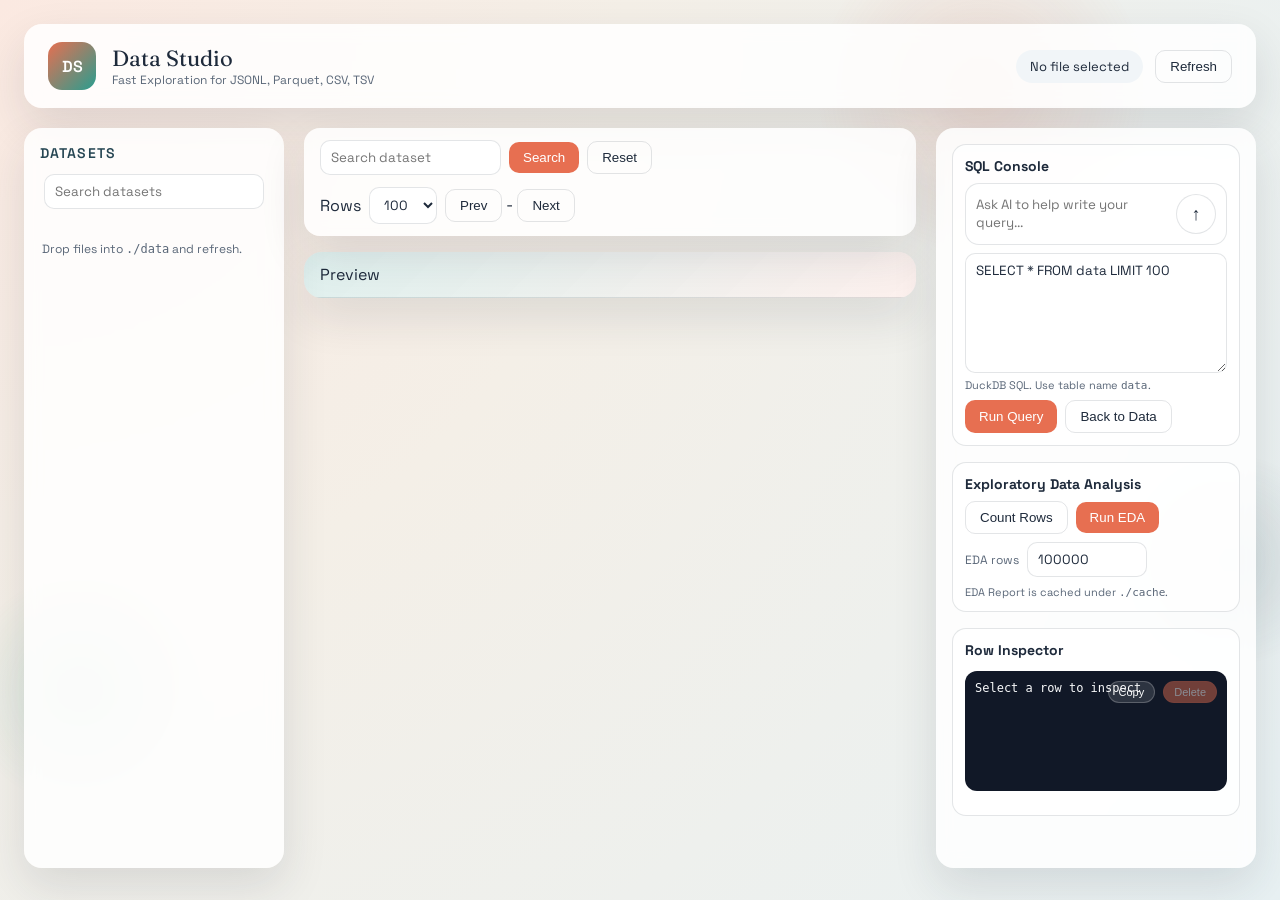
==== static/index.html @ f37d76f2 "initial commit" ====
<!DOCTYPE html>
<html lang="en">
  <head>
    <meta charset="UTF-8" />
    <meta name="viewport" content="width=device-width, initial-scale=1" />
    <title>Data Viewer</title>
    <link rel="stylesheet" href="styles.css" />
  </head>
  <body>
    <div class="app">
      <header class="topbar">
        <div class="brand">
          <div class="logo">DS</div>
          <div>
            <div class="title">Data Studio</div>
            <div class="subtitle">
              Fast Exploration for JSONL, Parquet, CSV, TSV
            </div>
          </div>
        </div>
        <div class="top-actions">
          <div class="file-pill" id="current-file">No file selected</div>
          <button class="ghost" id="refresh-files">Refresh</button>
        </div>
      </header>

      <div class="layout">
        <aside class="sidebar">
          <div class="panel-title">Datasets</div>
          <div class="dataset-search">
            <input
              id="dataset-search"
              type="text"
              placeholder="Search datasets"
            />
          </div>
          <div class="empty dataset-empty" id="dataset-empty">
            No datasets match.
          </div>
          <div class="files" id="file-list"></div>
          <div class="drop-hint" id="drop-hint">Drop files here to upload.</div>
          <div class="empty" id="file-empty">
            Drop files into <code>./data</code> and refresh.
          </div>
        </aside>

        <main class="main">
          <div class="toolbar">
            <div class="toolbar-group">
              <input
                id="search-input"
                type="text"
                placeholder="Search dataset"
              />
              <button id="search-btn">Search</button>
              <button class="ghost" id="clear-search">Reset</button>
            </div>
            <div class="toolbar-group">
              <label for="page-size">Rows</label>
              <select id="page-size">
                <option value="50">50</option>
                <option value="100" selected>100</option>
                <option value="200">200</option>
                <option value="500">500</option>
              </select>
              <div class="pagination">
                <button class="ghost" id="prev-page">Prev</button>
                <span id="page-info">-</span>
                <button class="ghost" id="next-page">Next</button>
              </div>
            </div>
          </div>

          <div class="table-card">
            <div class="table-header">
              <div id="view-label">Preview</div>
              <div class="meta" id="dataset-meta"></div>
            </div>
            <div class="table-wrap">
              <table id="data-table">
                <thead></thead>
                <tbody></tbody>
              </table>
            </div>
          </div>
        </main>

        <aside class="inspector">
          <section class="panel">
            <h3>SQL Console</h3>
            <div class="nl-query">
              <textarea
                id="nl-input"
                placeholder="Ask AI to help write your query..."
                rows="2"
              ></textarea>
              <button
                class="nl-send"
                id="nl-generate"
                aria-label="Generate SQL"
              >
                ↑
              </button>
            </div>
            <div class="muted" id="nl-status"></div>
            <textarea id="sql-input" spellcheck="false">
SELECT * FROM data LIMIT 100</textarea
            >
            <div class="hint">
              DuckDB SQL. Use table name <code>data</code>.
            </div>
            <div class="panel-actions">
              <button id="run-query">Run Query</button>
              <button class="ghost" id="reset-view">Back to Data</button>
            </div>
          </section>

          <section class="panel">
            <h3>Exploratory Data Analysis</h3>
            <div class="eda-actions">
              <button class="ghost" id="count-rows">Count Rows</button>
              <button id="run-eda">Run EDA</button>
            </div>
            <div class="muted" id="row-count"></div>
            <div class="eda-settings">
              <label for="eda-sample">EDA rows</label>
              <input
                id="eda-sample"
                type="number"
                min="100"
                max="10000000"
                step="100"
                value="100000"
              />
            </div>
            <div class="hint">
              EDA Report is cached under <code>./cache</code>.
            </div>
            <div class="muted" id="eda-status"></div>
            <a
              id="eda-link"
              class="eda-link"
              target="_blank"
              rel="noreferrer"
            ></a>
          </section>

          <section class="panel">
            <h3>Row Inspector</h3>
            <div class="row-inspector-wrap">
              <div class="row-inspector-actions">
                <button class="copy-btn" id="copy-row" type="button">
                  Copy
                </button>
                <button class="delete-btn" id="delete-row" type="button">
                  Delete
                </button>
              </div>
              <pre id="row-inspector" class="row-inspector">
Select a row to inspect</pre
              >
            </div>
          </section>
        </aside>
      </div>
    </div>

    <div class="bg-shape one"></div>
    <div class="bg-shape two"></div>
    <div class="bg-shape three"></div>

    <div class="image-overlay" id="image-overlay">
      <div class="overlay-card">
        <button
          class="overlay-close"
          id="overlay-close"
          aria-label="Close image"
        >
          &times;
        </button>
        <div class="overlay-content">
          <div class="overlay-image">
            <img id="overlay-image" alt="Expanded preview" />
          </div>
          <div class="overlay-meta">
            <div class="overlay-title" id="overlay-title">Row</div>
            <div class="overlay-fields" id="overlay-fields"></div>
          </div>
        </div>
        <div class="overlay-nav" id="overlay-nav">
          <button
            class="overlay-nav-btn"
            id="overlay-prev"
            aria-label="Previous image"
          >
            ←
          </button>
          <div class="overlay-index" id="overlay-index"></div>
          <button
            class="overlay-nav-btn"
            id="overlay-next"
            aria-label="Next image"
          >
            →
          </button>
        </div>
      </div>
    </div>

    <div class="json-overlay" id="json-overlay">
      <div class="json-card">
        <div class="json-header">
          <div class="json-title" id="json-title">JSON View</div>
          <button class="json-close" id="json-close" aria-label="Close JSON">
            &times;
          </button>
        </div>
        <div class="json-body-wrap">
          <button class="copy-btn copy-btn--light" id="copy-json" type="button">
            Copy
          </button>
          <pre class="json-body" id="json-body"></pre>
        </div>
      </div>
    </div>

    <div class="confirm-overlay" id="delete-overlay">
      <div class="confirm-card">
        <div class="confirm-title">Delete row?</div>
        <div class="confirm-message" id="delete-message"></div>
        <div class="confirm-actions">
          <button class="confirm-btn" id="delete-cancel" type="button">
            Cancel
          </button>
          <button class="confirm-btn" id="delete-soft" type="button">
            Hide only
          </button>
          <button
            class="confirm-btn confirm-btn--danger"
            id="delete-hard"
            type="button"
          >
            Delete from file
          </button>
        </div>
      </div>
    </div>

    <div class="confirm-overlay" id="column-delete-overlay">
      <div class="confirm-card">
        <div class="confirm-title">Delete column?</div>
        <div class="confirm-message" id="column-delete-message"></div>
        <div class="confirm-actions">
          <button class="confirm-btn" id="column-delete-cancel" type="button">
            Cancel
          </button>
          <button class="confirm-btn" id="column-delete-soft" type="button">
            Hide only
          </button>
          <button
            class="confirm-btn confirm-btn--danger"
            id="column-delete-hard"
            type="button"
          >
            Delete from file
          </button>
        </div>
      </div>
    </div>

    <div class="confirm-overlay" id="error-overlay">
      <div class="confirm-card">
        <div class="confirm-title">Error</div>
        <div class="confirm-message" id="error-message"></div>
        <div class="confirm-actions">
          <button class="confirm-btn" id="error-ok" type="button">OK</button>
        </div>
      </div>
    </div>

    <script src="app.js"></script>
  </body>
</html>
---- static/styles.css ----
@import url("https://fonts.googleapis.com/css2?family=Space+Grotesk:wght@400;500;600&family=Fraunces:opsz,wght@9..144,500;700&display=swap");

:root {
  --bg: #f4efe7;
  --ink: #1e2a3b;
  --muted: #5a6778;
  --panel: rgba(255, 255, 255, 0.85);
  --panel-strong: #ffffff;
  --accent: #e76f51;
  --accent-2: #2a9d8f;
  --accent-3: #264653;
  --border: rgba(30, 42, 59, 0.12);
  --shadow: 0 18px 45px rgba(30, 42, 59, 0.12);
  --expanded-field-max: 300px;
}

* {
  box-sizing: border-box;
}

body {
  margin: 0;
  font-family: "Space Grotesk", "Segoe UI", sans-serif;
  background: radial-gradient(
    circle at top left,
    #fbe9e1 0%,
    #f4efe7 40%,
    #e8f1f3 100%
  );
  color: var(--ink);
  min-height: 100vh;
}

.app {
  position: relative;
  z-index: 1;
  padding: 24px;
  display: flex;
  flex-direction: column;
  gap: 20px;
  min-height: 100vh;
}

.topbar {
  display: flex;
  justify-content: space-between;
  align-items: center;
  padding: 18px 24px;
  background: var(--panel);
  border-radius: 18px;
  box-shadow: var(--shadow);
  backdrop-filter: blur(8px);
  animation: dropIn 0.6s ease;
}

.brand {
  display: flex;
  align-items: center;
  gap: 16px;
}

.logo {
  width: 48px;
  height: 48px;
  background: linear-gradient(135deg, var(--accent), var(--accent-2));
  color: #fff;
  border-radius: 14px;
  display: grid;
  place-items: center;
  font-weight: 600;
}

.title {
  font-family: "Fraunces", serif;
  font-size: 22px;
}

.subtitle {
  font-size: 12px;
  color: var(--muted);
}

.top-actions {
  display: flex;
  align-items: center;
  gap: 12px;
}

.file-pill {
  padding: 8px 14px;
  background: #f1f5f8;
  border-radius: 999px;
  font-size: 13px;
  max-width: 320px;
  white-space: nowrap;
  overflow: hidden;
  text-overflow: ellipsis;
}

.layout {
  display: grid;
  grid-template-columns: 260px minmax(0, 1fr) 320px;
  gap: 20px;
  flex: 1;
  min-height: 0;
}

.sidebar {
  display: flex;
  flex-direction: column;
  gap: 12px;
  background: var(--panel);
  border-radius: 18px;
  padding: 16px;
  box-shadow: var(--shadow);
  backdrop-filter: blur(8px);
  max-height: calc(100vh - 160px);
  overflow: auto;
  position: relative;
}

.sidebar,
.main,
.inspector {
  min-width: 0;
}

.inspector {
  display: flex;
  flex-direction: column;
  gap: 16px;
  background: var(--panel);
  border-radius: 18px;
  padding: 16px;
  box-shadow: var(--shadow);
  backdrop-filter: blur(8px);
  max-height: calc(100vh - 160px);
  overflow-y: auto;
  overflow-x: hidden;
}

.panel-title {
  font-weight: 600;
  font-size: 14px;
  text-transform: uppercase;
  letter-spacing: 0.08em;
  color: var(--accent-3);
}

.dataset-search {
  display: flex;
  gap: 8px;
  align-items: center;
  justify-content: center;
  width: 100%;
}

.dataset-search input {
  flex: 1;
  max-width: 220px;
}

.dataset-empty {
  display: none;
}

.files {
  display: flex;
  flex-direction: column;
  gap: 8px;
  overflow: visible;
  padding-right: 4px;
}

.drop-hint {
  position: absolute;
  inset: 12px;
  border: 2px dashed rgba(42, 157, 143, 0.4);
  border-radius: 14px;
  background: rgba(255, 255, 255, 0.7);
  color: var(--muted);
  font-size: 13px;
  display: flex;
  align-items: center;
  justify-content: center;
  text-align: center;
  padding: 12px;
  opacity: 0;
  pointer-events: none;
  transition: opacity 0.2s ease;
}

.sidebar.drag-over .drop-hint {
  opacity: 1;
}

.file-item {
  padding: 10px 12px;
  border-radius: 12px;
  border: 1px solid transparent;
  background: rgba(255, 255, 255, 0.6);
  cursor: pointer;
  transition: all 0.2s ease;
}

.file-item:hover {
  border-color: var(--accent);
  transform: translateY(-1px);
}

.file-item.active {
  background: #ffe2d4;
  border-color: var(--accent);
  box-shadow: inset 0 0 0 1px rgba(231, 111, 81, 0.2);
  font-weight: 500;
}

.main {
  display: flex;
  flex-direction: column;
  gap: 16px;
}

.toolbar {
  display: flex;
  justify-content: space-between;
  align-items: center;
  gap: 12px;
  flex-wrap: wrap;
  background: var(--panel);
  border-radius: 16px;
  padding: 12px 16px;
  box-shadow: var(--shadow);
  backdrop-filter: blur(8px);
}

.toolbar-group {
  display: flex;
  gap: 8px;
  align-items: center;
  flex-wrap: wrap;
}

input,
select,
textarea {
  font-family: inherit;
  border-radius: 10px;
  border: 1px solid var(--border);
  padding: 8px 10px;
  background: #fff;
  color: var(--ink);
}

textarea {
  width: 100%;
  min-height: 120px;
  resize: vertical;
}

button {
  border: none;
  border-radius: 10px;
  padding: 8px 14px;
  background: var(--accent);
  color: #fff;
  cursor: pointer;
  transition: transform 0.2s ease;
}

button:hover {
  transform: translateY(-1px);
}

button.ghost {
  background: transparent;
  border: 1px solid var(--border);
  color: var(--ink);
}

.table-card {
  background: var(--panel-strong);
  border-radius: 18px;
  box-shadow: var(--shadow);
  overflow: hidden;
  display: flex;
  flex-direction: column;
  animation: fadeIn 0.6s ease;
}

.table-header {
  display: flex;
  justify-content: space-between;
  align-items: center;
  padding: 12px 16px;
  background: linear-gradient(
    135deg,
    rgba(42, 157, 143, 0.15),
    rgba(231, 111, 81, 0.1)
  );
  border-bottom: 1px solid var(--border);
}

.table-wrap {
  overflow: auto;
  max-height: calc(100vh - 280px);
}

.table-wrap table {
  width: 100%;
  border-collapse: collapse;
  font-size: 13px;
}

th,
td {
  padding: 10px 12px;
  text-align: left;
  border-bottom: 1px solid var(--border);
  vertical-align: top;
}

th {
  position: sticky;
  top: 0;
  background: #fff;
  font-size: 12px;
  letter-spacing: 0.04em;
  text-transform: uppercase;
  z-index: 2;
}

.col-hidden .col-name {
  text-decoration: line-through;
  opacity: 0.6;
}

.col-hidden .col-meta,
.col-hidden .sparkline,
.col-hidden .sparkline-labels,
.col-hidden .sparkline-axis {
  opacity: 0.45;
}

.col-header {
  display: flex;
  flex-direction: column;
  gap: 4px;
  min-width: 120px;
}

.col-header-cell {
  position: sticky;
}

.col-delete-btn {
  position: absolute;
  top: 8px;
  right: 8px;
  border-radius: 999px;
  border: 1px solid rgba(15, 23, 42, 0.15);
  background: rgba(255, 255, 255, 0.9);
  color: var(--ink);
  font-size: 10px;
  padding: 3px 7px;
  cursor: pointer;
  opacity: 0;
  transition: opacity 0.2s ease;
}

th:hover .col-delete-btn {
  opacity: 1;
}

.col-name {
  font-weight: 600;
  color: var(--ink);
  text-transform: none;
}

.col-meta {
  font-size: 11px;
  text-transform: none;
  letter-spacing: 0;
  color: var(--muted);
}

.sparkline {
  height: 26px;
  display: grid;
  grid-auto-flow: column;
  gap: 3px;
  align-items: end;
}

.sparkline span {
  width: 100%;
  border-radius: 3px;
  background: rgba(38, 70, 83, 0.25);
}

.sparkline-labels {
  display: grid;
  grid-auto-flow: column;
  gap: 3px;
  justify-items: center;
  font-size: 11px;
  color: var(--muted);
  line-height: 1;
}

.sparkline-labels span {
  max-width: 100%;
  overflow: hidden;
  text-overflow: ellipsis;
  white-space: nowrap;
}

.sparkline-axis {
  display: flex;
  justify-content: space-between;
  font-size: 11px;
  color: var(--muted);
  line-height: 1;
}

.sparkline-axis.center {
  justify-content: center;
}

.sparkline[data-kind="string"] span {
  background: rgba(42, 157, 143, 0.55);
}

.sparkline[data-kind="list"] span {
  background: rgba(148, 163, 184, 0.65);
}

.sparkline[data-kind="number"] span {
  background: rgba(99, 102, 241, 0.55);
}

.sparkline[data-kind="boolean"] span {
  background: rgba(231, 111, 81, 0.5);
}

.sparkline[data-kind="object"] span {
  background: rgba(30, 64, 175, 0.5);
}

tr:hover {
  background: rgba(42, 157, 143, 0.08);
}

.cell {
  max-width: 320px;
  display: -webkit-box;
  -webkit-line-clamp: 3;
  -webkit-box-orient: vertical;
  overflow: hidden;
  word-break: break-word;
}

.cell img {
  max-width: 120px;
  border-radius: 8px;
  display: block;
  cursor: zoom-in;
}

.image-grid {
  display: grid;
  grid-template-columns: repeat(auto-fit, minmax(52px, 1fr));
  gap: 6px;
  align-items: center;
  justify-items: start;
}

.image-grid img {
  width: 64px;
  height: 64px;
  object-fit: cover;
  border-radius: 8px;
  display: block;
  cursor: zoom-in;
}

.image-count {
  width: 64px;
  height: 64px;
  border-radius: 8px;
  border: 1px dashed rgba(30, 42, 59, 0.25);
  display: grid;
  place-items: center;
  font-size: 12px;
  color: var(--muted);
  background: rgba(255, 255, 255, 0.6);
}

.expanded-image-grid img {
  width: 100%;
  height: 100px;
  object-fit: cover;
}

.expanded-image-grid .image-count {
  width: 100%;
  height: 100px;
  font-size: 14px;
}

.expanded-image-grid {
  grid-template-columns: repeat(auto-fill, minmax(90px, 1fr));
}

.expanded-row td {
  background: #f8fafc;
  border-bottom: 1px solid var(--border);
}

tr.expanded {
  background: rgba(42, 157, 143, 0.12);
}

.expanded-grid {
  display: grid;
  grid-template-columns: repeat(
    auto-fit,
    minmax(220px, var(--expanded-field-max))
  );
  gap: 12px;
  padding: 10px 0;
  justify-content: start;
}

.expanded-empty {
  padding: 12px 4px;
  font-size: 12px;
  color: var(--muted);
}

.expanded-field {
  background: #fff;
  border: 1px solid var(--border);
  border-radius: 10px;
  padding: 8px 10px;
  box-shadow: 0 6px 18px rgba(30, 42, 59, 0.08);
  position: relative;
  overflow: hidden;
  max-width: var(--expanded-field-max);
}

.expanded-field-header {
  display: flex;
  align-items: center;
  justify-content: space-between;
  gap: 8px;
  margin-bottom: 6px;
}

.expanded-label {
  font-size: 11px;
  text-transform: uppercase;
  letter-spacing: 0.04em;
  color: var(--muted);
}

.json-detail-btn {
  border: 1px solid rgba(30, 42, 59, 0.18);
  background: #fff;
  color: var(--ink);
  border-radius: 999px;
  width: 28px;
  height: 28px;
  font-size: 12px;
  cursor: pointer;
  display: grid;
  place-items: center;
  line-height: 1;
  padding: 0;
  box-shadow: 0 2px 6px rgba(30, 42, 59, 0.12);
}

.expanded-value {
  font-size: 12px;
  color: var(--ink);
  max-height: 240px;
  overflow: auto;
  padding-right: 4px;
}

.expanded-value .image-grid {
  width: 100%;
}

.expanded-text {
  margin: 0;
  white-space: pre-wrap;
  word-break: break-word;
  font-family: "Space Grotesk", "Segoe UI", sans-serif;
}

.expanded-image {
  max-width: 100%;
  border-radius: 10px;
  display: block;
}

.meta {
  color: var(--muted);
  font-size: 12px;
}

.panel {
  background: rgba(255, 255, 255, 0.7);
  border-radius: 14px;
  padding: 12px;
  border: 1px solid var(--border);
}

.panel h3 {
  margin: 0 0 8px 0;
  font-size: 14px;
}

.panel-actions {
  display: flex;
  gap: 8px;
  margin-top: 8px;
}

.nl-query {
  display: flex;
  gap: 8px;
  align-items: center;
  margin-bottom: 8px;
  padding: 10px;
  border-radius: 14px;
  border: 1px solid var(--border);
  background: #fff;
}

.nl-query textarea {
  flex: 1;
  min-height: 2.6em;
  max-height: 160px;
  resize: none;
  border: none;
  padding: 0;
  background: transparent;
  line-height: 1.4;
}

.nl-query textarea:focus {
  outline: none;
}

.nl-send {
  width: 40px;
  height: 40px;
  border-radius: 999px;
  background: #fff;
  color: var(--ink);
  border: 1px solid var(--border);
  display: grid;
  place-items: center;
  font-size: 18px;
  padding: 0;
  cursor: pointer;
}

.nl-send:hover {
  transform: translateY(-1px);
}

.eda-actions {
  display: flex;
  gap: 8px;
  align-items: center;
  margin-bottom: 8px;
}

.eda-settings {
  display: flex;
  align-items: center;
  gap: 8px;
  margin-bottom: 8px;
  font-size: 12px;
  color: var(--muted);
}

.eda-settings input {
  width: 120px;
}

.eda-link {
  display: none;
  margin-top: 6px;
  font-size: 12px;
  color: var(--accent-2);
  text-decoration: none;
}

.eda-link:hover {
  text-decoration: underline;
}

.column-focus {
  display: flex;
  flex-direction: column;
  gap: 8px;
  font-size: 13px;
}

.row-inspector {
  font-size: 12px;
  white-space: pre-wrap;
  overflow-wrap: anywhere;
  word-break: break-word;
  background: #111827;
  color: #f9fafb;
  padding: 10px;
  border-radius: 12px;
  min-height: 120px;
  max-width: 100%;
}

.row-inspector-wrap {
  position: relative;
}

.row-inspector-actions {
  position: absolute;
  top: 10px;
  right: 10px;
  display: flex;
  gap: 8px;
  z-index: 1;
}

.row-inspector-actions .copy-btn {
  position: static;
}

.copy-btn {
  position: absolute;
  top: 10px;
  right: 10px;
  padding: 4px 10px;
  font-size: 11px;
  border-radius: 999px;
  background: rgba(255, 255, 255, 0.12);
  border: 1px solid rgba(255, 255, 255, 0.22);
  color: #f9fafb;
  cursor: pointer;
  z-index: 1;
}

.delete-btn {
  padding: 4px 10px;
  font-size: 11px;
  border-radius: 999px;
  background: rgba(231, 111, 81, 0.9);
  border: 1px solid rgba(231, 111, 81, 0.6);
  color: #fff;
  cursor: pointer;
}

.delete-btn:disabled {
  opacity: 0.5;
  cursor: not-allowed;
}

.empty {
  font-size: 12px;
  color: var(--muted);
  padding: 8px 2px;
}

.hint {
  font-size: 11px;
  color: var(--muted);
}

.muted {
  color: var(--muted);
}

.bg-shape {
  position: fixed;
  border-radius: 999px;
  opacity: 0.3;
  z-index: 0;
  filter: blur(0px);
}

.bg-shape.one {
  width: 340px;
  height: 340px;
  top: -80px;
  right: 10%;
  background: radial-gradient(circle, rgba(231, 111, 81, 0.5), transparent 70%);
}

.bg-shape.two {
  width: 240px;
  height: 240px;
  bottom: 10%;
  left: -40px;
  background: radial-gradient(
    circle,
    rgba(42, 157, 143, 0.45),
    transparent 70%
  );
}

.bg-shape.three {
  width: 220px;
  height: 220px;
  top: 50%;
  right: -60px;
  background: radial-gradient(circle, rgba(38, 70, 83, 0.4), transparent 70%);
}

.image-overlay {
  position: fixed;
  inset: 0;
  background: rgba(15, 23, 42, 0.7);
  display: flex;
  align-items: center;
  justify-content: center;
  opacity: 0;
  pointer-events: none;
  z-index: 30;
  transition: opacity 0.2s ease;
}

.image-overlay.active {
  opacity: 1;
  pointer-events: auto;
}

.overlay-card {
  width: min(1200px, 90vw);
  max-height: 90vh;
  background: #0f172a;
  color: #f8fafc;
  border-radius: 18px;
  box-shadow: 0 24px 60px rgba(15, 23, 42, 0.4);
  position: relative;
  padding: 18px;
  display: flex;
  flex-direction: column;
  gap: 12px;
  overflow: hidden;
}

.overlay-close {
  position: absolute;
  top: 10px;
  right: 10px;
  width: 34px;
  height: 34px;
  border-radius: 50%;
  background: rgba(248, 250, 252, 0.1);
  color: #f8fafc;
  border: 1px solid rgba(248, 250, 252, 0.35);
  cursor: pointer;
  display: grid;
  place-items: center;
  font-size: 18px;
  line-height: 1;
  padding: 0;
  box-shadow: 0 4px 12px rgba(15, 23, 42, 0.35);
}

.overlay-content {
  display: grid;
  grid-template-columns: 2fr 1fr;
  gap: 16px;
  align-items: stretch;
  flex: 1;
  min-height: 0;
}

.overlay-image {
  display: flex;
  align-items: center;
  justify-content: center;
  background: #0b1220;
  border-radius: 14px;
  padding: 12px;
  min-height: 0;
}

.overlay-image img {
  max-width: 100%;
  max-height: 100%;
  border-radius: 12px;
}

.overlay-meta {
  display: flex;
  flex-direction: column;
  gap: 12px;
  overflow: auto;
  padding-right: 4px;
  min-height: 0;
}

.overlay-title {
  font-size: 13px;
  text-transform: uppercase;
  letter-spacing: 0.08em;
  color: rgba(248, 250, 252, 0.7);
}

.overlay-fields {
  display: flex;
  flex-direction: column;
  gap: 10px;
}

.overlay-field {
  padding: 10px;
  border-radius: 12px;
  background: rgba(15, 23, 42, 0.7);
  border: 1px solid rgba(248, 250, 252, 0.08);
  position: relative;
}

.overlay-field-header {
  display: flex;
  align-items: center;
  justify-content: space-between;
  gap: 10px;
  margin-bottom: 6px;
}

.overlay-field-label {
  font-size: 11px;
  text-transform: uppercase;
  letter-spacing: 0.04em;
  color: rgba(248, 250, 252, 0.6);
}

.overlay-copy {
  border: 1px solid rgba(248, 250, 252, 0.2);
  background: rgba(15, 23, 42, 0.7);
  color: #f8fafc;
  border-radius: 999px;
  padding: 3px 8px;
  font-size: 11px;
  cursor: pointer;
  line-height: 1;
}

.overlay-field-value {
  font-size: 12px;
  white-space: pre-wrap;
  word-break: break-word;
  font-family: "Space Grotesk", "Segoe UI", sans-serif;
}

.overlay-field-value pre {
  margin: 0;
  white-space: pre-wrap;
  word-break: break-word;
  font-family: "Space Grotesk", "Segoe UI", sans-serif;
}

.overlay-nav {
  display: none;
  align-items: center;
  justify-content: center;
  gap: 12px;
}

.overlay-nav.active {
  display: flex;
}

.overlay-nav-btn {
  background: rgba(248, 250, 252, 0.12);
  border: 1px solid rgba(248, 250, 252, 0.2);
  color: #f8fafc;
  padding: 8px 14px;
  border-radius: 999px;
  cursor: pointer;
  font-size: 14px;
}

.overlay-index {
  font-size: 12px;
  color: rgba(248, 250, 252, 0.7);
}

.json-overlay {
  position: fixed;
  inset: 0;
  background: rgba(15, 23, 42, 0.7);
  display: flex;
  align-items: center;
  justify-content: center;
  opacity: 0;
  pointer-events: none;
  z-index: 31;
  transition: opacity 0.2s ease;
}

.json-overlay.active {
  opacity: 1;
  pointer-events: auto;
}

.confirm-overlay {
  position: fixed;
  inset: 0;
  background: rgba(15, 23, 42, 0.55);
  display: flex;
  align-items: center;
  justify-content: center;
  opacity: 0;
  pointer-events: none;
  z-index: 32;
  transition: opacity 0.2s ease;
}

.confirm-overlay.active {
  opacity: 1;
  pointer-events: auto;
}

.confirm-card {
  width: min(480px, 90vw);
  background: #ffffff;
  color: #0f172a;
  border-radius: 16px;
  padding: 20px;
  box-shadow: 0 20px 50px rgba(15, 23, 42, 0.35);
  display: flex;
  flex-direction: column;
  gap: 12px;
}

.confirm-title {
  font-size: 16px;
  font-weight: 600;
}

.confirm-message {
  font-size: 13px;
  color: var(--muted);
  line-height: 1.5;
}

.confirm-actions {
  display: flex;
  gap: 10px;
  justify-content: flex-end;
  flex-wrap: wrap;
}

.confirm-btn {
  border-radius: 999px;
  border: 1px solid rgba(15, 23, 42, 0.12);
  background: #f8fafc;
  color: #0f172a;
  padding: 6px 14px;
  font-size: 12px;
  cursor: pointer;
}

.confirm-btn--danger {
  background: var(--accent);
  border-color: rgba(231, 111, 81, 0.7);
  color: #fff;
}

.confirm-btn:disabled {
  opacity: 0.5;
  cursor: not-allowed;
}

.json-card {
  width: min(1100px, 90vw);
  max-height: 85vh;
  background: #f8fafc;
  color: #0f172a;
  border-radius: 16px;
  box-shadow: 0 20px 50px rgba(15, 23, 42, 0.35);
  display: flex;
  flex-direction: column;
  overflow: hidden;
}

.json-header {
  display: flex;
  align-items: center;
  justify-content: space-between;
  padding: 12px 16px;
  background: #f1f5f9;
  border-bottom: 1px solid rgba(15, 23, 42, 0.08);
}

.json-title {
  font-size: 13px;
  text-transform: uppercase;
  letter-spacing: 0.08em;
  color: #1f2937;
}

.json-close {
  width: 32px;
  height: 32px;
  border-radius: 50%;
  border: 1px solid rgba(15, 23, 42, 0.12);
  background: #fff;
  color: #111827;
  cursor: pointer;
  display: grid;
  place-items: center;
  font-size: 18px;
  line-height: 1;
  padding: 0;
  box-shadow: 0 2px 8px rgba(15, 23, 42, 0.12);
}

.json-body {
  margin: 0;
  padding: 16px;
  overflow: auto;
  font-size: 13px;
  line-height: 1.5;
  font-family: "SFMono-Regular", "Menlo", "Monaco", "Consolas",
    "Liberation Mono", "Courier New", monospace;
  white-space: pre-wrap;
  max-height: 460px;
}

.json-key {
  color: #1d4ed8;
}

.json-string {
  color: #b45309;
}

.json-number {
  color: #0f766e;
}

.json-boolean {
  color: #15803d;
}

.json-null {
  color: #6b7280;
  font-style: italic;
}

.overlay-json {
  margin: 0;
  white-space: pre-wrap;
  word-break: break-word;
  font-family: "SFMono-Regular", "Menlo", "Monaco", "Consolas",
    "Liberation Mono", "Courier New", monospace;
}

.json-body-wrap {
  position: relative;
}

.copy-btn.copy-btn--light {
  background: rgba(15, 23, 42, 0.08);
  border: 1px solid rgba(15, 23, 42, 0.15);
  color: #111827;
}

@keyframes fadeIn {
  from {
    opacity: 0;
    transform: translateY(6px);
  }
  to {
    opacity: 1;
    transform: translateY(0);
  }
}

@keyframes dropIn {
  from {
    opacity: 0;
    transform: translateY(-6px);
  }
  to {
    opacity: 1;
    transform: translateY(0);
  }
}

@media (max-width: 1100px) {
  .layout {
    grid-template-columns: 240px minmax(0, 1fr);
  }

  .inspector {
    grid-column: 1 / -1;
    max-height: none;
  }
}

@media (max-width: 960px) {
  .topbar {
    flex-direction: column;
    align-items: stretch;
    gap: 12px;
  }

  .top-actions {
    width: 100%;
    justify-content: space-between;
    flex-wrap: wrap;
  }

  .file-pill {
    max-width: 100%;
  }
}

@media (max-width: 820px) {
  .layout {
    grid-template-columns: 1fr;
  }

  .sidebar,
  .inspector {
    order: 2;
    max-height: none;
  }

  .main {
    order: 1;
  }

  .table-wrap {
    max-height: 60vh;
  }

  .overlay-content {
    grid-template-columns: 1fr;
  }
}

@media (max-width: 640px) {
  .app {
    padding: 14px;
  }

  .topbar {
    padding: 14px 16px;
  }

  .brand {
    gap: 12px;
  }

  .logo {
    width: 40px;
    height: 40px;
  }

  .title {
    font-size: 18px;
  }

  .layout {
    gap: 14px;
  }

  .dataset-search {
    flex-direction: column;
    align-items: stretch;
  }

  .dataset-search input {
    max-width: 100%;
  }

  .toolbar {
    flex-direction: column;
    align-items: stretch;
  }

  .toolbar-group {
    width: 100%;
  }

  .overlay-card {
    width: 94vw;
    padding: 12px;
  }

  .json-card {
    width: 94vw;
  }
}
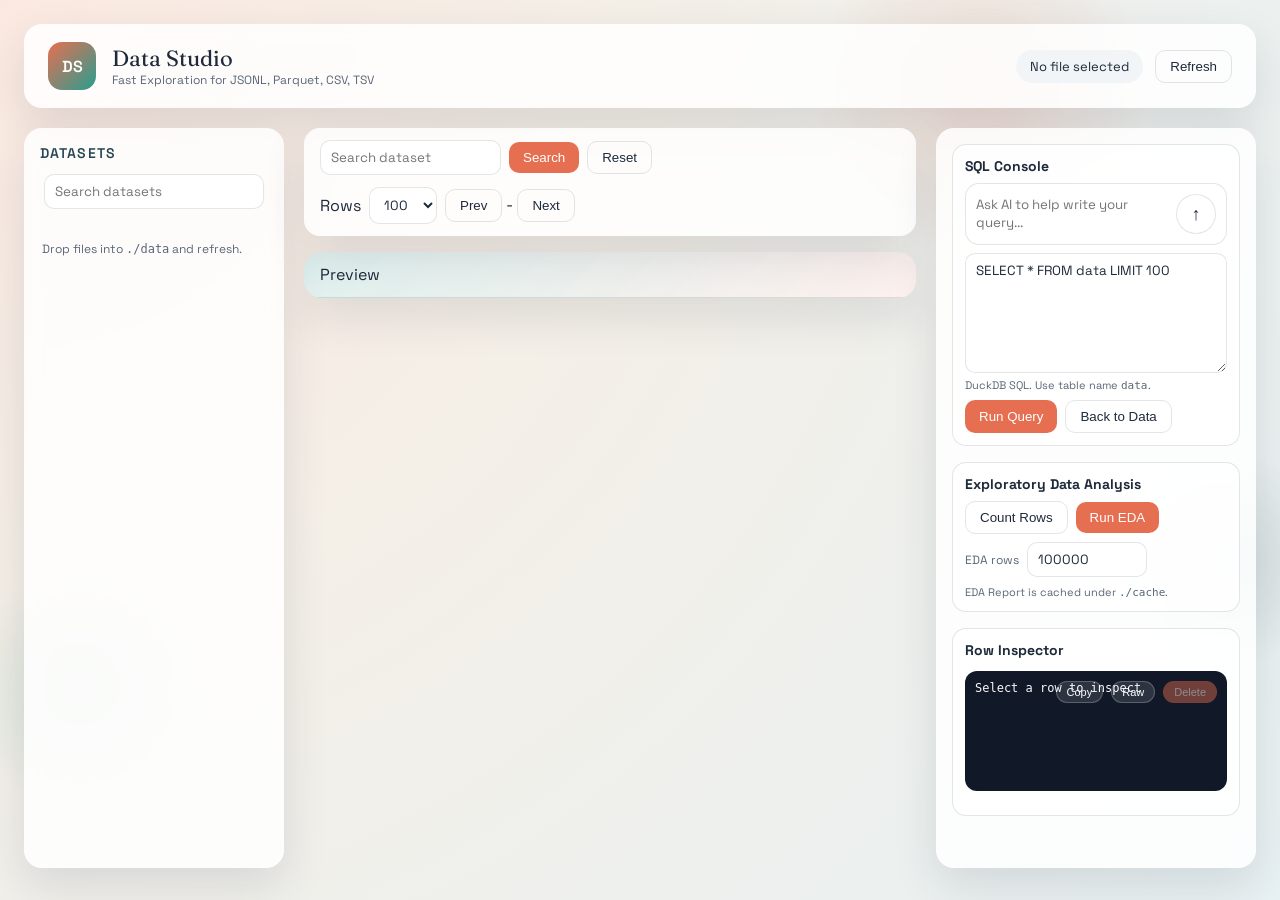
==== commit adc4ac37: "feat: add new files and update existing ones" ====
--- a/static/index.html
+++ b/static/index.html
@@ -152,6 +152,9 @@
                 <button class="copy-btn" id="copy-row" type="button">
                   Copy
                 </button>
+                <button class="copy-btn" id="row-inspector-raw" type="button" disabled>
+                  Raw
+                </button>
                 <button class="delete-btn" id="delete-row" type="button">
                   Delete
                 </button>
--- a/static/styles.css
+++ b/static/styles.css
@@ -483,6 +483,15 @@
   border-radius: 8px;
   display: block;
   cursor: zoom-in;
+}
+
+.image-cell {
+  display: block;
+  min-width: 0;
+}
+
+.image-fallback {
+  max-width: 160px;
 }
 
 .image-count {
@@ -944,6 +953,13 @@
   color: rgba(248, 250, 252, 0.6);
 }
 
+.overlay-field-actions {
+  display: flex;
+  align-items: center;
+  flex-shrink: 0;
+  gap: 6px;
+}
+
 .overlay-copy {
   border: 1px solid rgba(248, 250, 252, 0.2);
   background: rgba(15, 23, 42, 0.7);
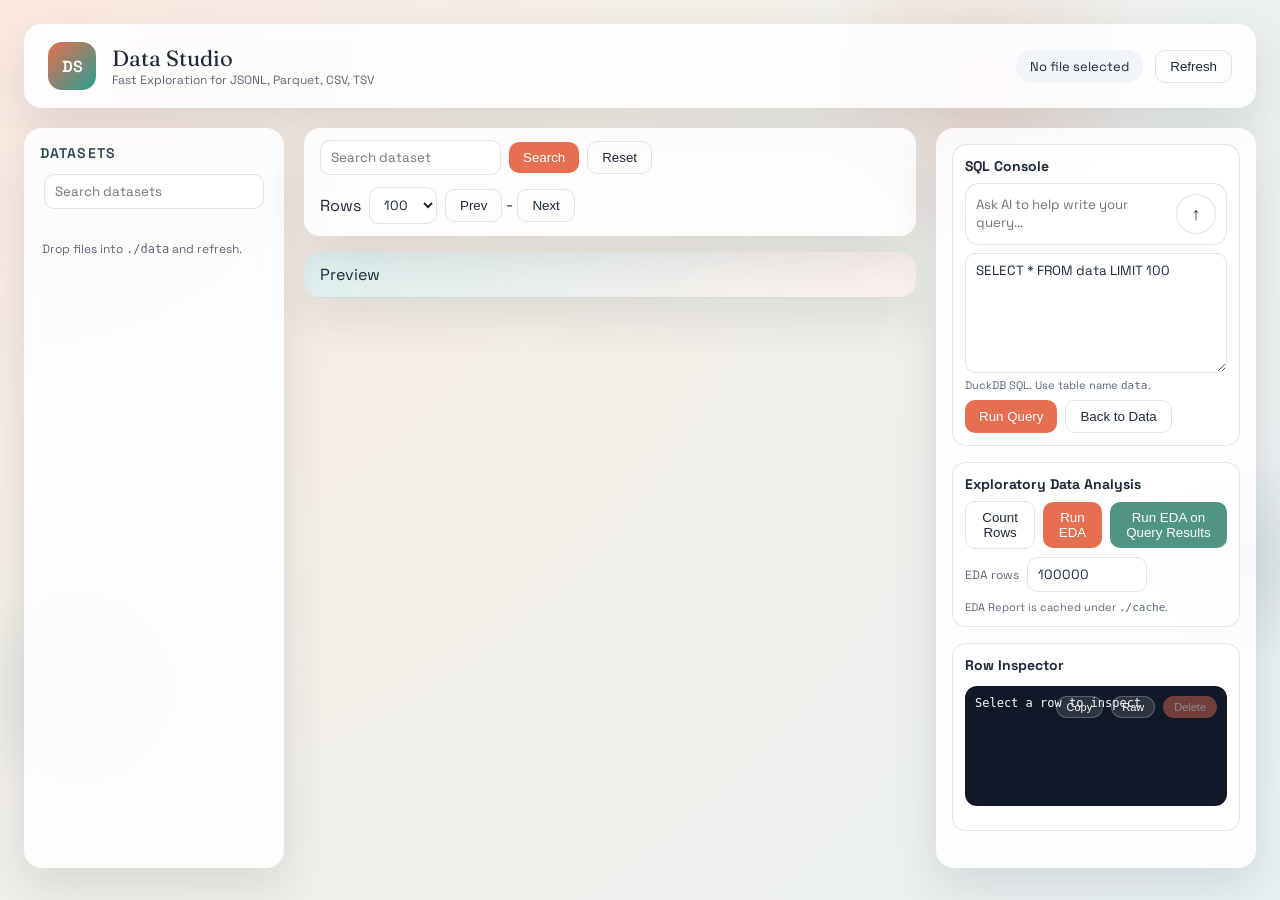
==== commit 29c53806: "feat: add new files and update existing ones" ====
--- a/static/index.html
+++ b/static/index.html
@@ -4,7 +4,7 @@
     <meta charset="UTF-8" />
     <meta name="viewport" content="width=device-width, initial-scale=1" />
     <title>Data Viewer</title>
-    <link rel="stylesheet" href="styles.css" />
+    <link rel="stylesheet" href="styles.css?v=20260704-query-eda" />
   </head>
   <body>
     <div class="app">
@@ -120,6 +120,9 @@
             <div class="eda-actions">
               <button class="ghost" id="count-rows">Count Rows</button>
               <button id="run-eda">Run EDA</button>
+              <button id="run-eda-query">
+                Run EDA on Query Results
+              </button>
             </div>
             <div class="muted" id="row-count"></div>
             <div class="eda-settings">
@@ -281,6 +284,6 @@
       </div>
     </div>
 
-    <script src="app.js"></script>
+    <script src="app.js?v=20260704-query-eda"></script>
   </body>
 </html>
--- a/static/styles.css
+++ b/static/styles.css
@@ -328,6 +328,26 @@
   letter-spacing: 0.04em;
   text-transform: uppercase;
   z-index: 2;
+}
+
+#data-table .row-index-header,
+#data-table .row-index-cell {
+  width: 48px;
+  min-width: 48px;
+  max-width: 48px;
+  color: rgba(100, 116, 139, 0.42) !important;
+  font-weight: 400;
+  opacity: 0.72;
+  text-align: right;
+  user-select: none;
+}
+
+#data-table .row-index-header {
+  cursor: default;
+}
+
+#data-table .row-index-cell {
+  font-variant-numeric: tabular-nums;
 }
 
 .col-hidden .col-name {
@@ -687,6 +707,10 @@
   gap: 8px;
   align-items: center;
   margin-bottom: 8px;
+}
+
+#run-eda-query {
+  background: #509483;
 }
 
 .eda-settings {
@@ -1148,8 +1172,9 @@
   overflow: auto;
   font-size: 13px;
   line-height: 1.5;
-  font-family: "SFMono-Regular", "Menlo", "Monaco", "Consolas",
-    "Liberation Mono", "Courier New", monospace;
+  font-family:
+    "SFMono-Regular", "Menlo", "Monaco", "Consolas", "Liberation Mono",
+    "Courier New", monospace;
   white-space: pre-wrap;
   max-height: 460px;
 }
@@ -1179,8 +1204,9 @@
   margin: 0;
   white-space: pre-wrap;
   word-break: break-word;
-  font-family: "SFMono-Regular", "Menlo", "Monaco", "Consolas",
-    "Liberation Mono", "Courier New", monospace;
+  font-family:
+    "SFMono-Regular", "Menlo", "Monaco", "Consolas", "Liberation Mono",
+    "Courier New", monospace;
 }
 
 .json-body-wrap {
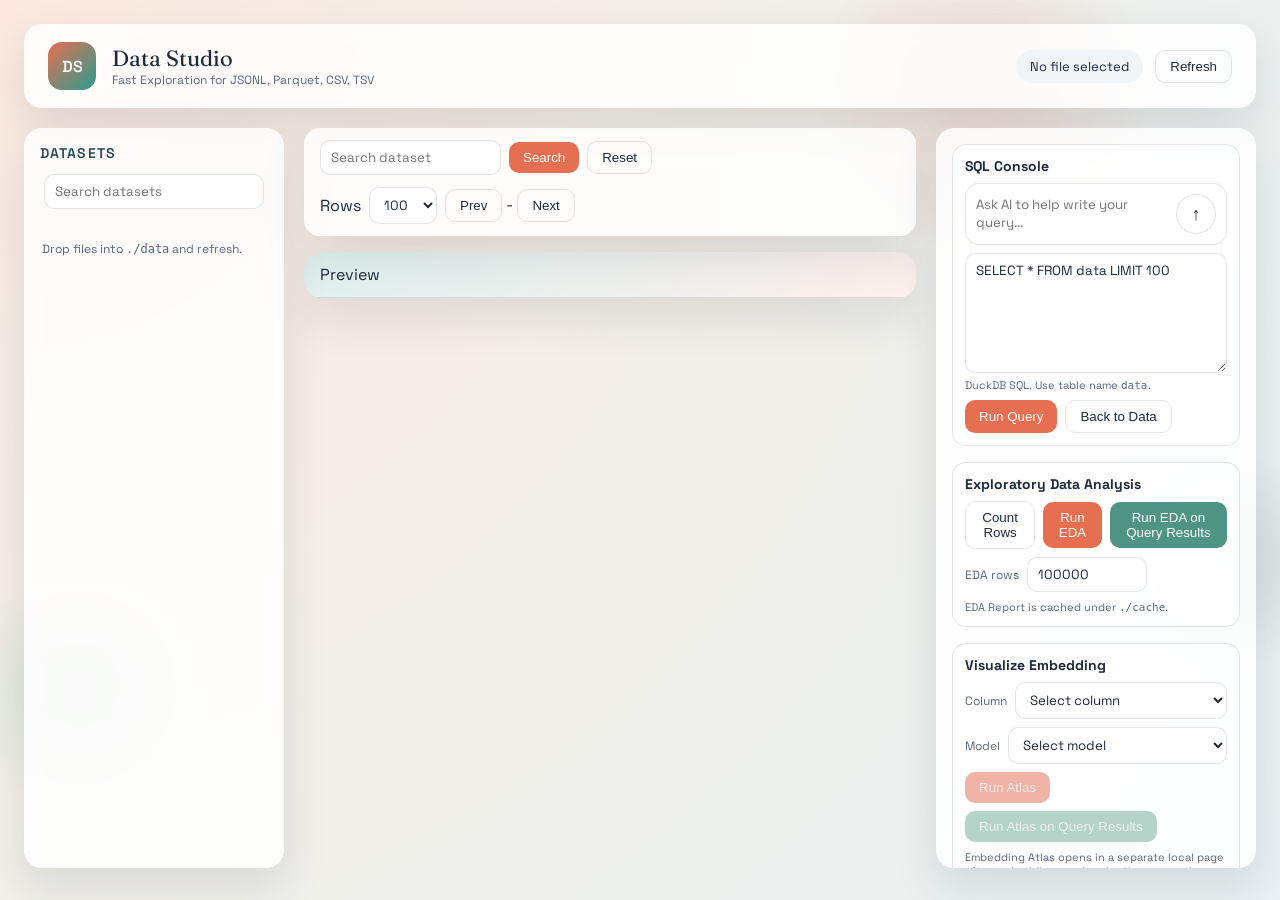
==== commit 3d476b4d: "feat: add Embedding Atlas workflows" ====
--- a/static/index.html
+++ b/static/index.html
@@ -4,7 +4,7 @@
     <meta charset="UTF-8" />
     <meta name="viewport" content="width=device-width, initial-scale=1" />
     <title>Data Viewer</title>
-    <link rel="stylesheet" href="styles.css?v=20260704-query-eda" />
+    <link rel="stylesheet" href="styles.css?v=20260705-atlas-button-state" />
   </head>
   <body>
     <div class="app">
@@ -145,6 +145,43 @@
               class="eda-link"
               target="_blank"
               rel="noreferrer"
+            ></a>
+          </section>
+
+          <section class="panel">
+            <h3>Visualize Embedding</h3>
+            <div class="atlas-controls">
+              <label for="atlas-column">Column</label>
+              <select id="atlas-column">
+                <option value="">Select column</option>
+              </select>
+            </div>
+            <div class="atlas-controls">
+              <label for="atlas-model">Model</label>
+              <select id="atlas-model">
+                <option value="">Select model</option>
+              </select>
+            </div>
+            <div class="atlas-actions">
+              <button id="run-atlas" class="atlas-button-disabled" disabled>
+                Run Atlas
+              </button>
+              <button
+                id="run-atlas-query"
+                class="atlas-button-disabled"
+                disabled
+              >
+                Run Atlas on Query Results
+              </button>
+            </div>
+            <div class="hint">
+              Embedding Atlas opens in a separate local page after embeddings
+              and projection are ready.
+            </div>
+            <div class="muted" id="atlas-status"></div>
+            <a
+              id="atlas-link"
+              class="eda-link"
             ></a>
           </section>
 
@@ -186,7 +223,10 @@
         </button>
         <div class="overlay-content">
           <div class="overlay-image">
-            <img id="overlay-image" alt="Expanded preview" />
+            <div class="overlay-image-label" id="overlay-image-label"></div>
+            <div class="overlay-image-frame">
+              <img id="overlay-image" alt="Expanded preview" />
+            </div>
           </div>
           <div class="overlay-meta">
             <div class="overlay-title" id="overlay-title">Row</div>
@@ -284,6 +324,6 @@
       </div>
     </div>
 
-    <script src="app.js?v=20260704-query-eda"></script>
+    <script src="app.js?v=20260705-atlas-button-state"></script>
   </body>
 </html>
--- a/static/styles.css
+++ b/static/styles.css
@@ -201,6 +201,22 @@
   background: rgba(255, 255, 255, 0.6);
   cursor: pointer;
   transition: all 0.2s ease;
+  max-width: 100%;
+  min-width: 0;
+  overflow: hidden;
+}
+
+.file-name {
+  min-width: 0;
+  overflow: hidden;
+  text-overflow: ellipsis;
+  white-space: nowrap;
+}
+
+.file-item .meta {
+  overflow: hidden;
+  text-overflow: ellipsis;
+  white-space: nowrap;
 }
 
 .file-item:hover {
@@ -724,6 +740,63 @@
 
 .eda-settings input {
   width: 120px;
+}
+
+.atlas-controls {
+  display: flex;
+  align-items: center;
+  gap: 8px;
+  margin-bottom: 8px;
+  font-size: 12px;
+  color: var(--muted);
+}
+
+.atlas-controls select {
+  min-width: 0;
+  flex: 1;
+}
+
+.atlas-actions {
+  display: flex;
+  flex-wrap: wrap;
+  gap: 8px;
+  align-items: center;
+  margin-bottom: 8px;
+}
+
+#run-atlas-query {
+  background: #509483;
+}
+
+.atlas-actions #run-atlas.atlas-button-disabled,
+.atlas-actions #run-atlas:disabled {
+  background: #efb4a5;
+  color: rgba(255, 255, 255, 0.72);
+  cursor: not-allowed;
+  transform: none;
+}
+
+.atlas-actions #run-atlas-query.atlas-button-disabled,
+.atlas-actions #run-atlas-query:disabled {
+  background: #b6d3ca;
+  color: rgba(255, 255, 255, 0.72);
+  cursor: not-allowed;
+  transform: none;
+}
+
+.atlas-actions #run-atlas.atlas-button-ready {
+  background: var(--accent);
+  color: #fff;
+}
+
+.atlas-actions #run-atlas-query.atlas-button-ready {
+  background: #509483;
+  color: #fff;
+}
+
+.atlas-actions .atlas-button-disabled:hover,
+.atlas-actions button:disabled:hover {
+  transform: none;
 }
 
 .eda-link {
@@ -918,12 +991,36 @@
 
 .overlay-image {
   display: flex;
-  align-items: center;
-  justify-content: center;
+  flex-direction: column;
+  align-items: stretch;
+  justify-content: stretch;
+  gap: 10px;
   background: #0b1220;
   border-radius: 14px;
   padding: 12px;
   min-height: 0;
+}
+
+.overlay-image-label {
+  flex: 0 0 auto;
+  min-height: 16px;
+  color: rgba(248, 250, 252, 0.45);
+  font-size: 12px;
+  line-height: 1.3;
+  letter-spacing: 0.04em;
+  text-transform: uppercase;
+}
+
+.overlay-image-label[hidden] {
+  display: none;
+}
+
+.overlay-image-frame {
+  min-height: 0;
+  flex: 1 1 auto;
+  display: flex;
+  align-items: center;
+  justify-content: center;
 }
 
 .overlay-image img {
